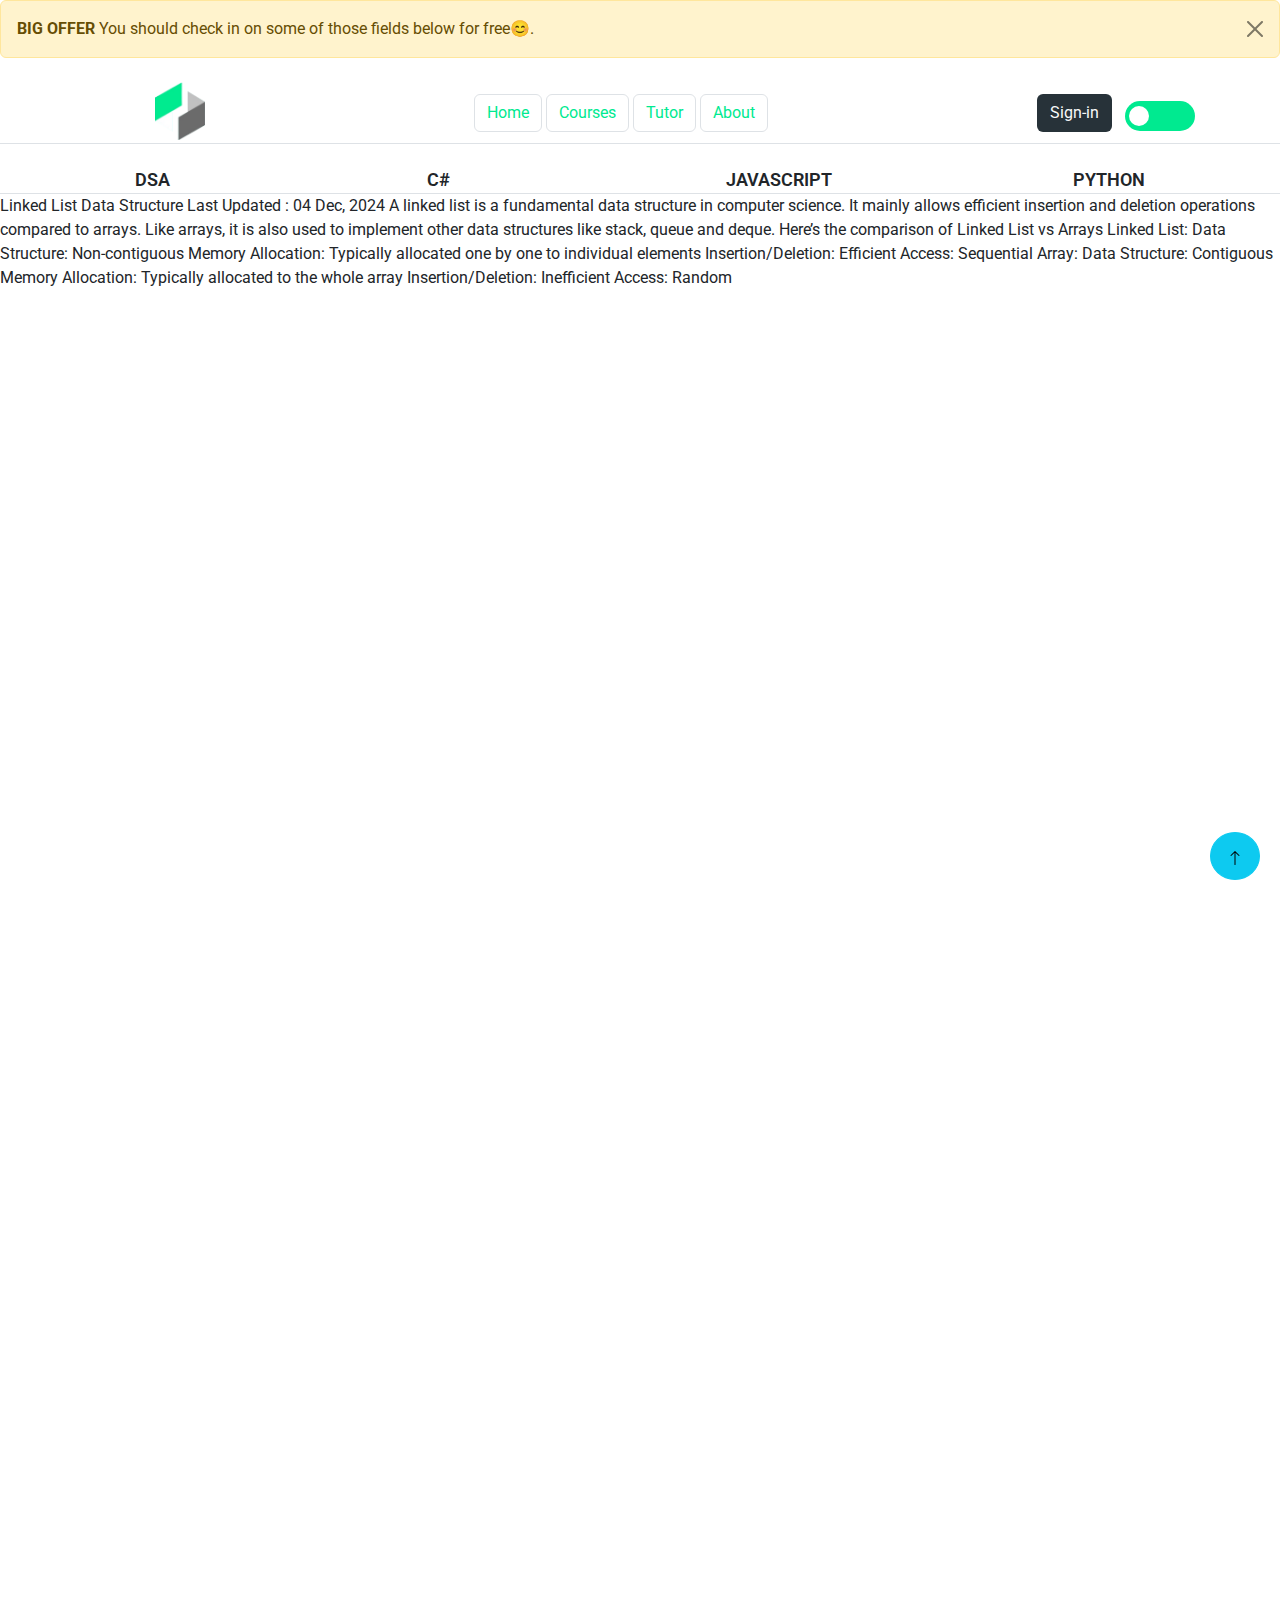
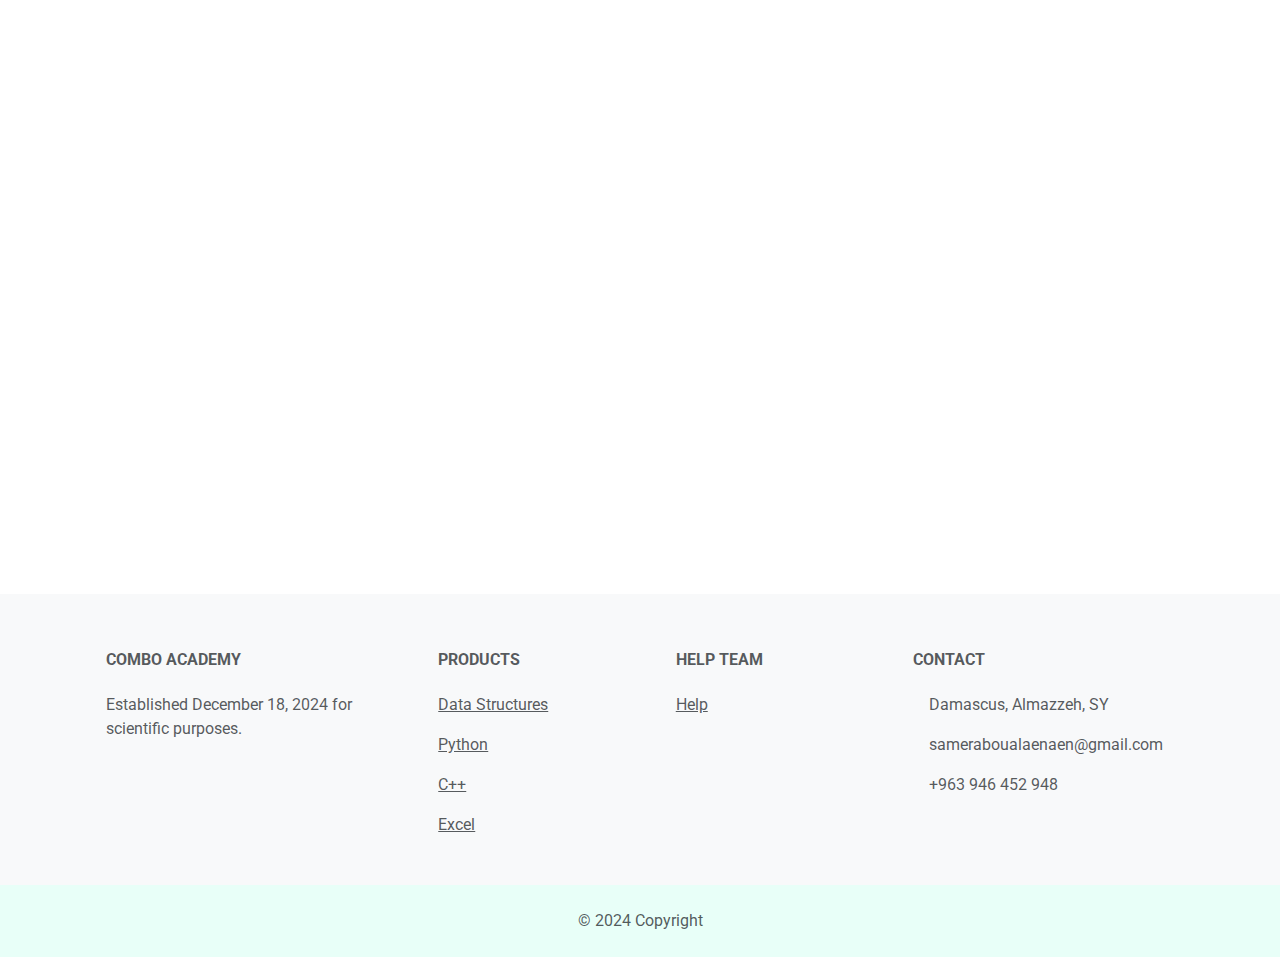
==== courses/linkedlist.html @ b54dd329 "Add files via upload" ====
<!DOCTYPE html>
<html lang="en">
<head>
    <meta charset="UTF-8">
    <meta name="viewport" content="width=device-width, initial-scale=1.0">
    <link rel="stylesheet" href="coursesstyle.css">
    <link href="https://cdn.jsdelivr.net/npm/bootstrap@5.3.3/dist/css/bootstrap.min.css" rel="stylesheet" integrity="sha384-QWTKZyjpPEjISv5WaRU9OFeRpok6YctnYmDr5pNlyT2bRjXh0JMhjY6hW+ALEwIH" crossorigin="anonymous">
    <link rel="preconnect" href="https://fonts.googleapis.com">
    <link rel="preconnect" href="https://fonts.gstatic.com" crossorigin>
    <link href="https://fonts.googleapis.com/css2?family=Cairo:wght@200..1000&family=Roboto:ital,wght@0,100;0,300;0,400;0,500;0,700;0,900;1,100;1,300;1,400;1,500;1,700;1,900&display=swap" rel="stylesheet">
    <link rel="shortcut icon" href="./images/download.png" type="image/x-icon">
    <link
      rel="stylesheet"
      href="https://cdnjs.cloudflare.com/ajax/libs/font-awesome/6.0.0-beta2/css/all.min.css"
      integrity="sha512-YWzhKL2whUzgiheMoBFwW8CKV4qpHQAEuvilg9FAn5VJUDwKZZxkJNuGM4XkWuk94WCrrwslk8yWNGmY1EduTA=="
      crossorigin="anonymous"
      referrerpolicy="no-referrer"
    />
    <title>Combo</title>
</head>
<body>
    <div class="alert alert-warning alert-dismissible fade show" role="alert">
        <strong>BIG OFFER</strong> You should check in on some of those fields below for free😊.
        <button type="button" class="btn-close" data-bs-dismiss="alert" aria-label="Close"></button>
      </div>  
      <div class="nav-container">
        <div class="nav-section-1">
          <div class="logo">
              <div class="fs-2 mb-3">
                  <img src="./images/download.png" alt="" style="margin-top: -12px; width: 50px; display: flex; align-content: center; align-items: center;">
                </div>
          </div>
        </div>
          <div class="nav-section-2">
              <div class="links">
                  <li>
                     <a href="#" class="btn border" id="navA1">Home</a>
                     <a href="#explore-courses" class="btn border" id="navA2">Courses</a>
                     <a href="#Teacher" class="btn border" id="navA4">Tutor</a>
                     <a href="#About-section" class="btn border" id="navA3">About</a>
                  </li>
              </div>
          </div>
            <div class="nav-section-3">
              <div class="sign-button">
                  <button  style="background-color: #273239;" class="btn text-light" id="signBtn" data-bs-toggle="modal" data-bs-target="#signInModal">Sign-in</button>
              </div>
              <div class="dark-mode-toggle">
                  <input type="checkbox" class="input" id="dark-mode">
                  <label for="dark-mode" class="label">
                      <div class="circle"></div>
                  </label>
              </div>
          </div>
      </div>
   </nav>

   <div class="nav-checkBoxes">
    <div class="aLinks">
        <div class="dropdown">
        <button class="btn text-dark" id="drop-button">DSA</button>
        <div class="DSA-content" id="dsa-contnet">
        <a href="./courses/linkedlist.html">Linked List</a>
        <a href="./courses/stack.html">Stack</a>
        <a href="./courses/hash.html">Hash table</a>
        <a href="./courses/heaps.html">Heaps</a>
        </div>
        </div>
        <div class="dropdown">
            <button class="btn text-dark" id="drop-button">C#</button>
            <div class="DSA-content">
                <a href="./indexes/CSharp.html">Introduction</a>
                <a href="./indexes/CSharp.html">Syntax</a>
                <a href="./indexes/CSharp.html">Examples</a>
            </div>
        </div>

        <div class="dropdown">
            <button class="btn text-dark" id="drop-button">JAVASCRIPT</button>
            <div class="DSA-content">
               <a href="./indexes/JAVASCRIPT.html">Introduction</a>
               <a href="./indexes/JAVASCRIPT.html">Syntax</a>
               <a href="./indexes/JAVASCRIPT.html">Examples</a>
            </div>
        </div>

        <div class="dropdown">
            <button class="btn text-dark" id="drop-button">PYTHON</button>
            <div class="DSA-content">
                <a href="./indexes/PYTHON.html">Introduction</a>
                <a href="./indexes/PYTHON.html">Syntax</a>
                <a href="./indexes/PYTHON.html">Examples</a>
            </div>
        </div>
    </div>
   </div>  
   
   <div class="div" style="height: 2000px;">
    Linked List Data Structure
    Last Updated : 04 Dec, 2024
    A linked list is a fundamental data structure in computer science. It mainly allows efficient insertion and deletion operations compared to arrays. Like arrays, it is also used to implement other data structures like stack, queue and deque. Here’s the comparison of Linked List vs Arrays
    
    Linked List:
    
    Data Structure: Non-contiguous
    Memory Allocation: Typically allocated one by one to individual elements
    Insertion/Deletion: Efficient
    Access: Sequential
    Array:
    
    Data Structure: Contiguous
    Memory Allocation: Typically allocated to the whole array
    Insertion/Deletion: Inefficient
    Access: Random
   </div>

<footer class="text-center text-lg-start bg-body-tertiary text-muted" id="footer">
    <section class="p-2">
        <div class="container text-center text-md-start mt-5">
            <div class="row mt-3">
                <div class="col-md-3 col-lg-4 col-xl-3 mx-auto mb-4">
                    <h6 class="text-uppercase fw-bold mb-4">Combo academy</h6>
                    <p>Established December 18, 2024 for scientific purposes.</p>
                </div>
                <div class="col-md-2 col-lg-2 col-xl-2 mx-auto mb-4">
                    <h6 class="text-uppercase fw-bold mb-4">Products</h6>
                    <p><a href="./indexes/DSA.html" class="text-reset">Data Structures</a></p>
                    <p><a href="./indexes/PYTHON.html" class="text-reset">Python</a></p>
                    <p><a href="./indexes/C++.html" class="text-reset">C++</a></p>
                    <p><a href="./indexes/EXCEL.html" class="text-reset">Excel</a></p>
                </div>
                <div class="col-md-3 col-lg-2 col-xl-2 mx-auto mb-4">
                    <h6 class="text-uppercase fw-bold mb-4">Help Team</h6>
                    <p><a href="#!" class="text-reset">Help</a></p>
                </div>
                <div class="col-md-4 col-lg-3 col-xl-3 mx-auto mb-md-0 mb-4">
                    <h6 class="text-uppercase fw-bold mb-4">Contact</h6>
                    <p><i class="fas fa-home me-3"></i>Damascus, Almazzeh, SY</p>
                    <p><i class="fas fa-envelope me-3"></i> sameraboualaenaen@gmail.com</p>
                    <p><i class="fas fa-phone me-3"></i>+963 946 452 948</p>
                </div>
            </div>
        </div>
    </section>
  <div class="text-center p-4 copyright" style="background-color: rgba(232,255,248,255);">
    © 2024 Copyright
  </div>
    </footer>
    <!--Buttons  -->
    <div class="arrow">
<a href="#" id="scrollButton" class="btn btn-info btn-floating btn-lg" style="position: fixed; bottom: 20px; right: 20px; border-radius: 50%; display: block;">
  <svg xmlns="http://www.w3.org/2000/svg" width="16" height="16" fill="currentColor" class="bi bi-arrow-up" viewBox="0 0 16 16">
    <path fill-rule="evenodd" d="M8 15a.5.5 0 0 0 .5-.5V2.707l3.146 3.147a.5.5 0 0 0 .708-.708l-4-4a.5.5 0 0 0-.708 0l-4 4a.5.5 0 1 0 .708.708L7.5 2.707V14.5a.5.5 0 0 0 .5.5"/>
  </svg>
</a>
    </div>
    <script src="main.js" defer></script>
</body>
</html>
---- courses/coursesstyle.css ----
*{
    padding: 0;
    margin: 0;
    box-sizing: border-box;
    font-family: "Roboto", serif;
}
nav{
    width: 100%;
}
.nav-container{
    height: 70px;
    display: flex;
    align-items: flex-start;
    justify-content: space-around;
    border-bottom:  1px solid #dee2e6;
    padding: 20px;
}
.logo{
    cursor: not-allowed;
}
.links li{
    list-style: none;
}
.links a{
    /* margin-left: 10px; */
    text-decoration: none;
}
.nav-section-2 .links li a{
    color: rgba(0,234,144,255);
}
.nav-section-2 .links li a:hover{
    padding: 0;
    margin: 0;
    box-sizing: border-box;
    font-family: "Roboto", serif;
}
nav{
    width: 100%;
    display: flex;
    justify-content: space-between;
    align-items: center;
}
.nav-container{
    height: 70px;
    display: flex;
    align-items: flex-start;
    justify-content: space-around;
    border-bottom:  1px solid #dee2e6;
    padding: 20px;
}
.logo{
    cursor: not-allowed;
}
.links li{
    list-style: none;
}
.links a{
    text-decoration: none;
    transition: color 0.2s ease;
}
.links a:hover{
    color: rgba(0,234,144,255);
}
.nav-section-2 .links li a{
    color: rgba(0,234,144,255);
}
.nav-section-2 .links li a:hover{
    background: #5fa771;
    color: #fff;
}
.input{
    visibility: hidden;
}
.label{
    position: absolute;
    width: 70px;
    height: 30px;
    background-color: rgba(0,234,144,255);
    border-radius: 20px;
    cursor: pointer;
}
.circle{
    position: absolute;
    width: 20px;
    background: #5fa771;
    color: #fff;
}
.input{
    visibility: hidden;
}
.label{
    position: absolute;
    width: 70px;
    height: 30px;
    background-color: rgba(0,234,144,255);
    border-radius: 20px;
    cursor: pointer;
}
.circle{
    position: absolute;
    width: 20px;
    height: 20px;
    background-color: white;
    border-radius: 50%;
    top: 5px;
    left: 4px;
    animation: toggleOff 0.4s linear forwards;
}
.input:checked + .label{
    background-color: white;
}
.input:checked + .label .circle{
    animation: toggleOn 0.4s linear forwards;
    background-color: black;
}
@keyframes toggleOn {
    0%{
        transform: translateX(0);
    }
    100%{
        transform: translateX(40px);
    }
}
@keyframes toggleOff {
    0%{
        transform: translateX(40px);
    }
    100%{
        transform: translateX(0);
    }
}
.nav-section-3{
    display: flex;
    align-items: center;
    justify-content: center;
}
.nav-checkBoxes {
    padding: 15px;
    border-bottom: 1px solid #dee2e6; 
    height: 50px;
}
.aLinks {
    display: flex; 
    justify-content: space-around; 
    flex-wrap: wrap;
    margin-bottom: 10px; 
}
.aLinks a{
    text-decoration: none;
}
.dropdown li{
    display: inline-block;
    position: relative;
}
.dropdown {
    position: relative;
}
.dropdown button{
    font-size: 18px;
    font-weight: 600;
}
.DSA-content {
    display: block; 
    align-items: center;
    height: 0;
    overflow: hidden;
    transition: height 0.3s ease;
    display: flex;
    flex-direction: column;
    background-color: #fff;
    border-radius: 10px;
}
.DSA-content a{
    color: #000;
}
.dropdown:hover .DSA-content {
    height: auto; 
    font-size: 18px;
}
.dropdown .DSA-content a:hover{
    font-size: 20px;
    text-decoration: underline;
    color: rgba(0,234,144,255);
}
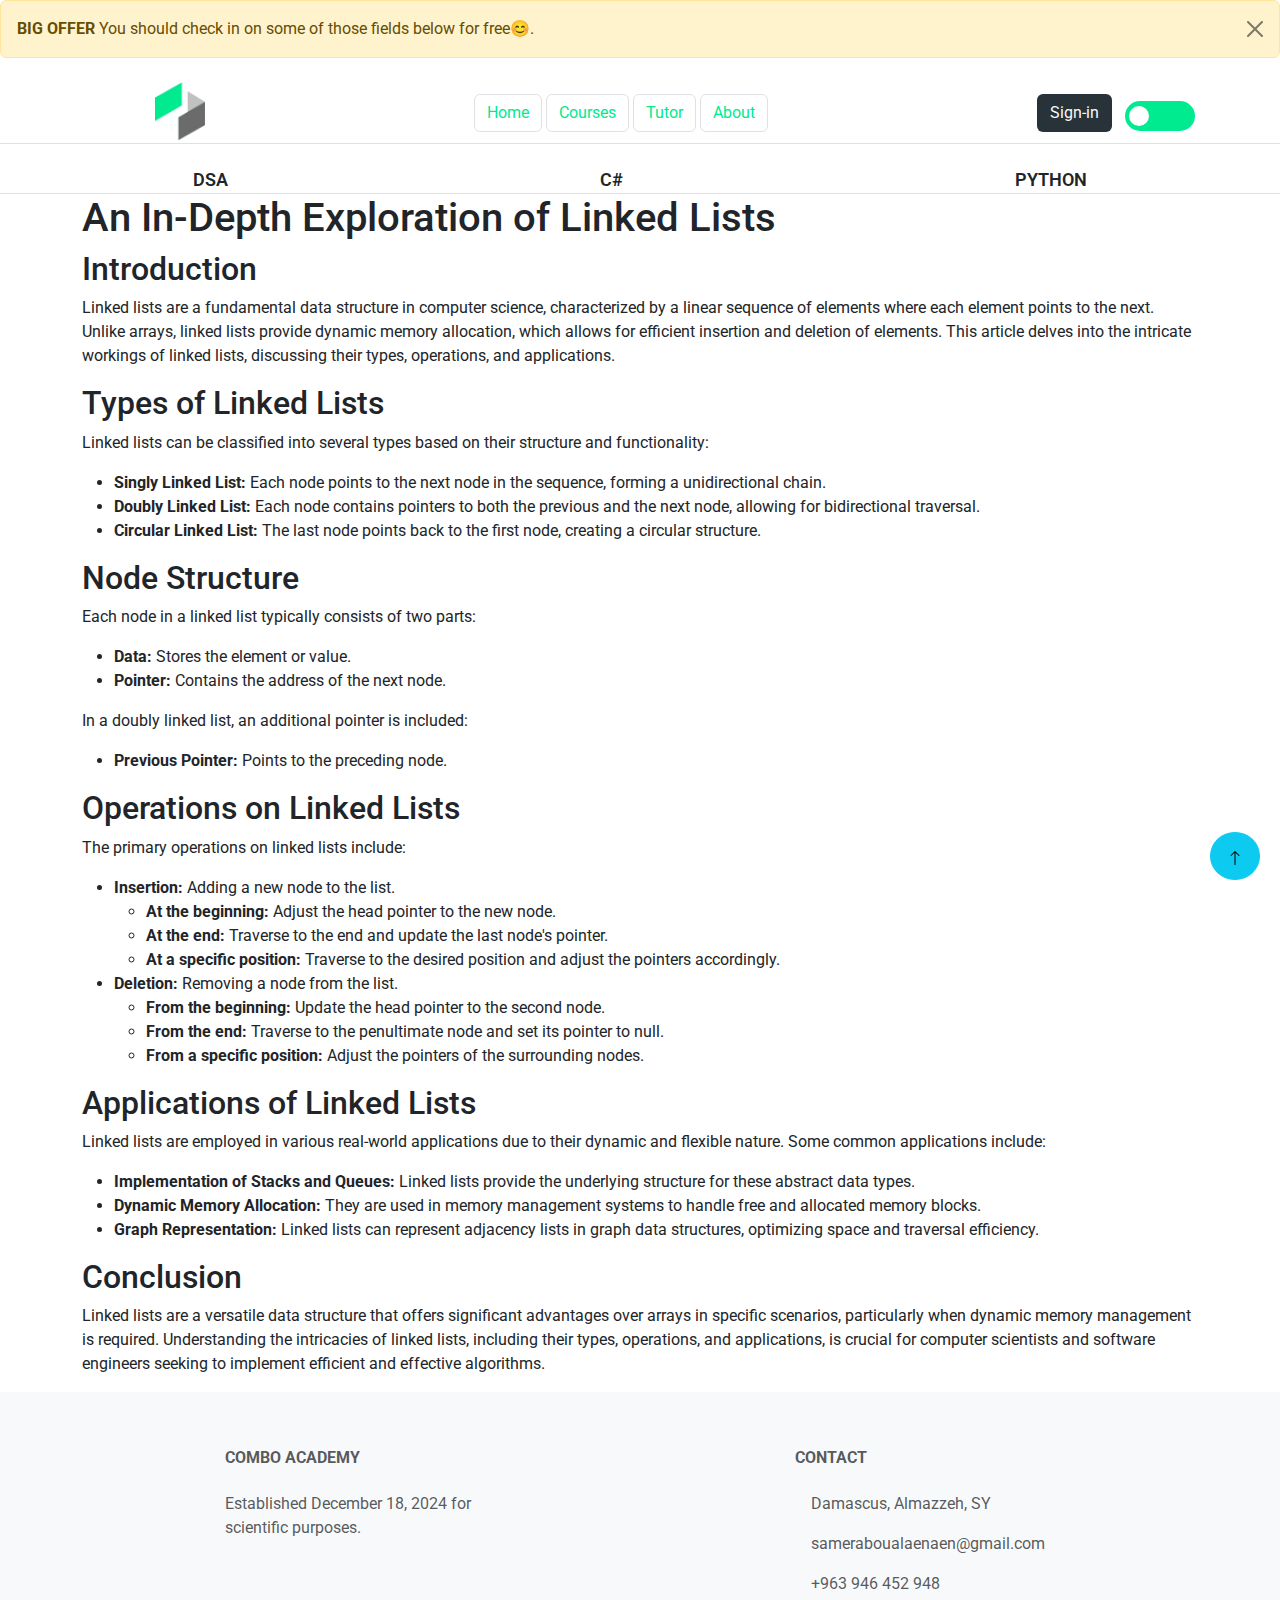
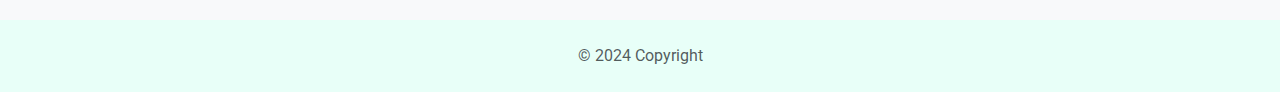
==== commit ce4f3b47: "Update linkedlist.html" ====
--- a/courses/linkedlist.html
+++ b/courses/linkedlist.html
@@ -17,7 +17,8 @@
       referrerpolicy="no-referrer"
     />
     <title>Combo</title>
-</head>
+<head>
+
 <body>
     <div class="alert alert-warning alert-dismissible fade show" role="alert">
         <strong>BIG OFFER</strong> You should check in on some of those fields below for free😊.
@@ -74,16 +75,6 @@
                 <a href="./indexes/CSharp.html">Examples</a>
             </div>
         </div>
-
-        <div class="dropdown">
-            <button class="btn text-dark" id="drop-button">JAVASCRIPT</button>
-            <div class="DSA-content">
-               <a href="./indexes/JAVASCRIPT.html">Introduction</a>
-               <a href="./indexes/JAVASCRIPT.html">Syntax</a>
-               <a href="./indexes/JAVASCRIPT.html">Examples</a>
-            </div>
-        </div>
-
         <div class="dropdown">
             <button class="btn text-dark" id="drop-button">PYTHON</button>
             <div class="DSA-content">
@@ -94,66 +85,125 @@
         </div>
     </div>
    </div>  
-   
-   <div class="div" style="height: 2000px;">
-    Linked List Data Structure
-    Last Updated : 04 Dec, 2024
-    A linked list is a fundamental data structure in computer science. It mainly allows efficient insertion and deletion operations compared to arrays. Like arrays, it is also used to implement other data structures like stack, queue and deque. Here’s the comparison of Linked List vs Arrays
-    
-    Linked List:
-    
-    Data Structure: Non-contiguous
-    Memory Allocation: Typically allocated one by one to individual elements
-    Insertion/Deletion: Efficient
-    Access: Sequential
-    Array:
-    
-    Data Structure: Contiguous
-    Memory Allocation: Typically allocated to the whole array
-    Insertion/Deletion: Inefficient
-    Access: Random
-   </div>
-
-<footer class="text-center text-lg-start bg-body-tertiary text-muted" id="footer">
-    <section class="p-2">
-        <div class="container text-center text-md-start mt-5">
-            <div class="row mt-3">
-                <div class="col-md-3 col-lg-4 col-xl-3 mx-auto mb-4">
-                    <h6 class="text-uppercase fw-bold mb-4">Combo academy</h6>
-                    <p>Established December 18, 2024 for scientific purposes.</p>
-                </div>
-                <div class="col-md-2 col-lg-2 col-xl-2 mx-auto mb-4">
-                    <h6 class="text-uppercase fw-bold mb-4">Products</h6>
-                    <p><a href="./indexes/DSA.html" class="text-reset">Data Structures</a></p>
-                    <p><a href="./indexes/PYTHON.html" class="text-reset">Python</a></p>
-                    <p><a href="./indexes/C++.html" class="text-reset">C++</a></p>
-                    <p><a href="./indexes/EXCEL.html" class="text-reset">Excel</a></p>
-                </div>
-                <div class="col-md-3 col-lg-2 col-xl-2 mx-auto mb-4">
-                    <h6 class="text-uppercase fw-bold mb-4">Help Team</h6>
-                    <p><a href="#!" class="text-reset">Help</a></p>
-                </div>
-                <div class="col-md-4 col-lg-3 col-xl-3 mx-auto mb-md-0 mb-4">
-                    <h6 class="text-uppercase fw-bold mb-4">Contact</h6>
-                    <p><i class="fas fa-home me-3"></i>Damascus, Almazzeh, SY</p>
-                    <p><i class="fas fa-envelope me-3"></i> sameraboualaenaen@gmail.com</p>
-                    <p><i class="fas fa-phone me-3"></i>+963 946 452 948</p>
-                </div>
-            </div>
-        </div>
-    </section>
-  <div class="text-center p-4 copyright" style="background-color: rgba(232,255,248,255);">
-    © 2024 Copyright
-  </div>
-    </footer>
+
+    <div class="container">
+        <h1>An In-Depth Exploration of Linked Lists</h1>
+        <h2>Introduction</h2>
+        <p>Linked lists are a fundamental data structure in computer science, characterized by a linear sequence of elements where each element points to the next. Unlike arrays, linked lists provide dynamic memory allocation, which allows for efficient insertion and deletion of elements. This article delves into the intricate workings of linked lists, discussing their types, operations, and applications.</p>
+
+        <h2>Types of Linked Lists</h2>
+        <p>Linked lists can be classified into several types based on their structure and functionality:</p>
+        <ul>
+            <li><strong>Singly Linked List:</strong> Each node points to the next node in the sequence, forming a unidirectional chain.</li>
+            <li><strong>Doubly Linked List:</strong> Each node contains pointers to both the previous and the next node, allowing for bidirectional traversal.</li>
+            <li><strong>Circular Linked List:</strong> The last node points back to the first node, creating a circular structure.</li>
+        </ul>
+
+        <h2>Node Structure</h2>
+        <p>Each node in a linked list typically consists of two parts:</p>
+        <ul>
+            <li><strong>Data:</strong> Stores the element or value.</li>
+            <li><strong>Pointer:</strong> Contains the address of the next node.</li>
+        </ul>
+        <p>In a doubly linked list, an additional pointer is included:</p>
+        <ul>
+            <li><strong>Previous Pointer:</strong> Points to the preceding node.</li>
+        </ul>
+
+        <h2>Operations on Linked Lists</h2>
+        <p>The primary operations on linked lists include:</p>
+        <ul>
+            <li><strong>Insertion:</strong> Adding a new node to the list.
+                <ul>
+                    <li><strong>At the beginning:</strong> Adjust the head pointer to the new node.</li>
+                    <li><strong>At the end:</strong> Traverse to the end and update the last node's pointer.</li>
+                    <li><strong>At a specific position:</strong> Traverse to the desired position and adjust the pointers accordingly.</li>
+                </ul>
+            </li>
+            <li><strong>Deletion:</strong> Removing a node from the list.
+                <ul>
+                    <li><strong>From the beginning:</strong> Update the head pointer to the second node.</li>
+                    <li><strong>From the end:</strong> Traverse to the penultimate node and set its pointer to null.</li>
+                    <li><strong>From a specific position:</strong> Adjust the pointers of the surrounding nodes.</li>
+                </ul>
+            </li>
+        </ul>
+
+        <h2>Applications of Linked Lists</h2>
+        <p>Linked lists are employed in various real-world applications due to their dynamic and flexible nature. Some common applications include:</p>
+        <ul>
+            <li><strong>Implementation of Stacks and Queues:</strong> Linked lists provide the underlying structure for these abstract data types.</li>
+            <li><strong>Dynamic Memory Allocation:</strong> They are used in memory management systems to handle free and allocated memory blocks.</li>
+            <li><strong>Graph Representation:</strong> Linked lists can represent adjacency lists in graph data structures, optimizing space and traversal efficiency.</li>
+        </ul>
+
+        <h2>Conclusion</h2>
+        <p>Linked lists are a versatile data structure that offers significant advantages over arrays in specific scenarios, particularly when dynamic memory management is required. Understanding the intricacies of linked lists, including their types, operations, and applications, is crucial for computer scientists and software engineers seeking to implement efficient and effective algorithms.</p>
+    </div>
+
+    <div class="modal" tabindex="-1" id="signInModal">
+        <div class="modal-dialog">
+          <div class="modal-content">
+            <div class="alert alert-danger alert-dismissible fade show" style="display: none;" id="faild-alert" role="alert">
+              <strong>Check the information🤔</strong>
+              <button type="button" class="btn-close" data-bs-dismiss="alert" aria-label="Close"></button>
+            </div> 
+            <div class="alert alert-success alert-dismissible fade show" id="success-alert" style="display: none;" role="alert">
+              <strong>Succeed sign-in😁</strong>
+              <button type="button" class="btn-close" data-bs-dismiss="alert" aria-label="Close" aria-required="true"></button>
+            </div>
+            <div class="modal-header">
+              <h5 class="modal-title">Sign In</h5>
+              <button type="button" class="btn-close" data-bs-dismiss="modal" aria-label="Close"></button>
+            </div>
+            <div class="modal-body d-flex justify-content-center flex-column">
+              <label for="name">Name: </label>
+              <input type="text" id="name" placeholder="Your name">
+              <label for="age">Age: </label>
+              <input type="number" id="age" placeholder="19">
+              <label for="email">email: </label>
+              <input type="email" id="email" placeholder="..@gmail.com">
+            </div>
+            <div class="modal-footer">
+              <button type="button" class="btn btn-secondary" data-bs-dismiss="modal">Close</button>
+              <button type="button" class="btn btn-primary" onclick="getInfo()">Submit</button>
+            </div>
+          </div>
+        </div>
+      </div>
+
     <!--Buttons  -->
     <div class="arrow">
-<a href="#" id="scrollButton" class="btn btn-info btn-floating btn-lg" style="position: fixed; bottom: 20px; right: 20px; border-radius: 50%; display: block;">
-  <svg xmlns="http://www.w3.org/2000/svg" width="16" height="16" fill="currentColor" class="bi bi-arrow-up" viewBox="0 0 16 16">
-    <path fill-rule="evenodd" d="M8 15a.5.5 0 0 0 .5-.5V2.707l3.146 3.147a.5.5 0 0 0 .708-.708l-4-4a.5.5 0 0 0-.708 0l-4 4a.5.5 0 1 0 .708.708L7.5 2.707V14.5a.5.5 0 0 0 .5.5"/>
-  </svg>
-</a>
-    </div>
-    <script src="main.js" defer></script>
+     <a href="#" id="scrollButton" class="btn btn-info btn-floating btn-lg" style="position: fixed; bottom: 20px; right: 20px; border-radius: 50%; display: block;">
+       <svg xmlns="http://www.w3.org/2000/svg" width="16" height="16" fill="currentColor" class="bi bi-arrow-up" viewBox="0 0 16 16">
+         <path fill-rule="evenodd" d="M8 15a.5.5 0 0 0 .5-.5V2.707l3.146 3.147a.5.5 0 0 0 .708-.708l-4-4a.5.5 0 0 0-.708 0l-4 4a.5.5 0 1 0 .708.708L7.5 2.707V14.5a.5.5 0 0 0 .5.5"/>
+       </svg>
+     </a>
+     </div>
+     
+     <footer class="text-center text-lg-start bg-body-tertiary text-muted" id="footer">
+        <section class="p-2">
+            <div class="container text-center text-md-start mt-5">
+                <div class="row mt-3">
+                    <div class="col-md-3 col-lg-4 col-xl-3 mx-auto mb-4">
+                        <h6 class="text-uppercase fw-bold mb-4">Combo academy</h6>
+                        <p>Established December 18, 2024 for scientific purposes.</p>
+                    </div>
+                    <div class="col-md-4 col-lg-3 col-xl-3 mx-auto mb-md-0 mb-4">
+                        <h6 class="text-uppercase fw-bold mb-4">Contact</h6>
+                        <p><i class="fas fa-home me-3"></i>Damascus, Almazzeh, SY</p>
+                        <p><i class="fas fa-envelope me-3"></i> sameraboualaenaen@gmail.com</p>
+                        <p><i class="fas fa-phone me-3"></i>+963 946 452 948</p>
+                    </div>
+                </div>
+            </div>
+        </section>
+      <div class="text-center p-4 copyright" style="background-color: rgba(232,255,248,255);">
+        © 2024 Copyright
+      </div>
+     </footer>
+
+    <script src="../main.js" defer></script>
+    <script src="https://cdn.jsdelivr.net/npm/bootstrap@5.3.3/dist/js/bootstrap.bundle.min.js" integrity="sha384-YvpcrYf0tY3lHB60NNkmXc5s9fDVZLESaAA55NDzOxhy9GkcIdslK1eN7N6jIeHz" crossorigin="anonymous"></script>
 </body>
-</html>+</html>
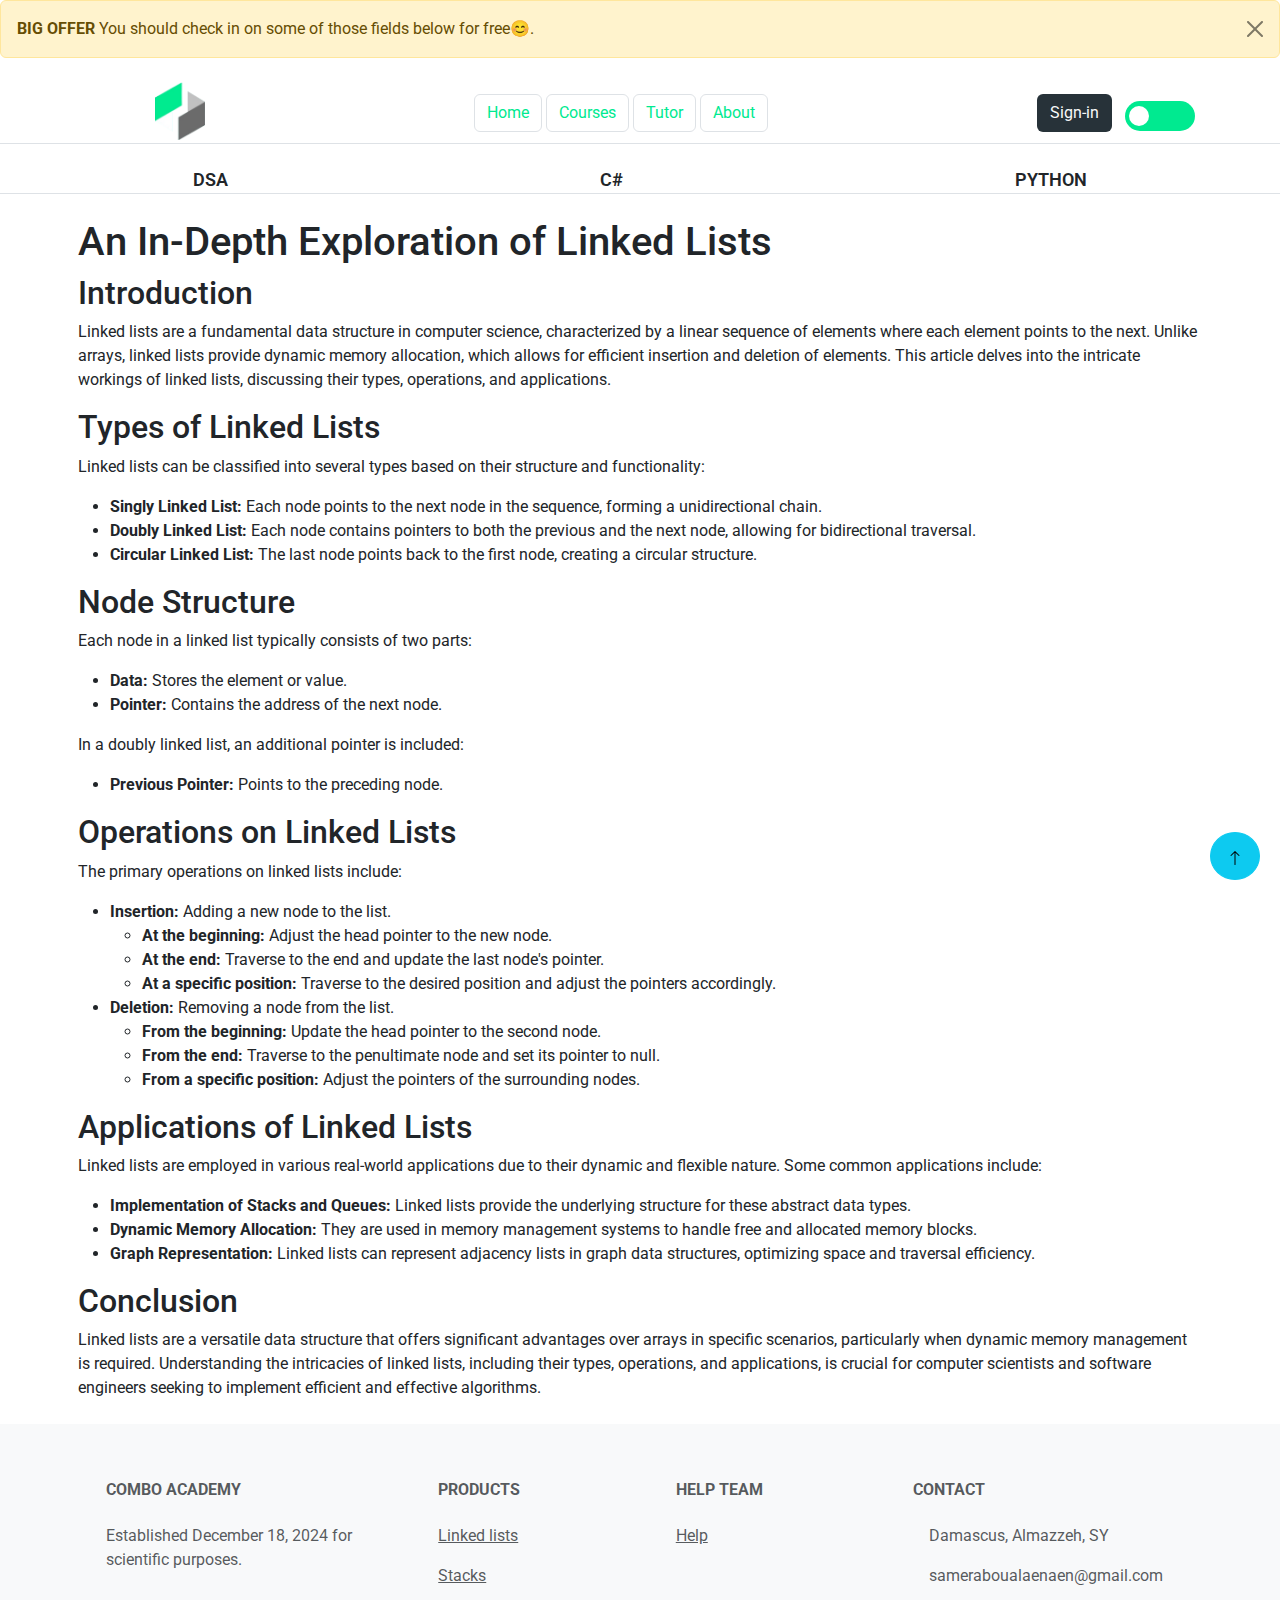
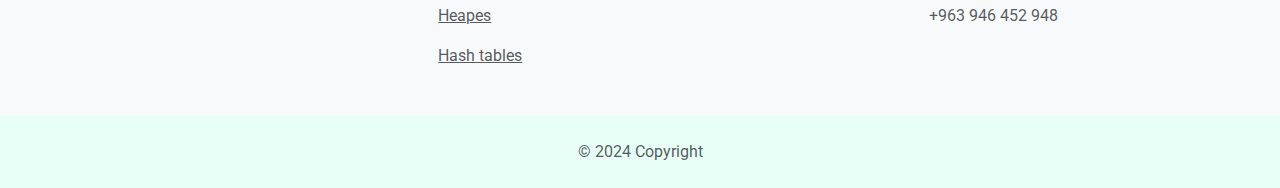
==== commit bc39c50d: "Update linkedlist.html" ====
--- a/courses/linkedlist.html
+++ b/courses/linkedlist.html
@@ -61,7 +61,7 @@
         <div class="dropdown">
         <button class="btn text-dark" id="drop-button">DSA</button>
         <div class="DSA-content" id="dsa-contnet">
-        <a href="./courses/linkedlist.html">Linked List</a>
+        <a href="#">Linked List</a>
         <a href="./courses/stack.html">Stack</a>
         <a href="./courses/hash.html">Hash table</a>
         <a href="./courses/heaps.html">Heaps</a>
@@ -86,7 +86,7 @@
     </div>
    </div>  
 
-    <div class="container">
+    <div class="container mt-3 p-2">
         <h1>An In-Depth Exploration of Linked Lists</h1>
         <h2>Introduction</h2>
         <p>Linked lists are a fundamental data structure in computer science, characterized by a linear sequence of elements where each element points to the next. Unlike arrays, linked lists provide dynamic memory allocation, which allows for efficient insertion and deletion of elements. This article delves into the intricate workings of linked lists, discussing their types, operations, and applications.</p>
@@ -181,7 +181,8 @@
      </a>
      </div>
      
-     <footer class="text-center text-lg-start bg-body-tertiary text-muted" id="footer">
+    <!--Footer -->
+    <footer class="text-center text-lg-start bg-body-tertiary text-muted" id="footer">
         <section class="p-2">
             <div class="container text-center text-md-start mt-5">
                 <div class="row mt-3">
@@ -189,6 +190,17 @@
                         <h6 class="text-uppercase fw-bold mb-4">Combo academy</h6>
                         <p>Established December 18, 2024 for scientific purposes.</p>
                     </div>
+                    <div class="col-md-2 col-lg-2 col-xl-2 mx-auto mb-4">
+                        <h6 class="text-uppercase fw-bold mb-4">Products</h6>
+                        <p><a href="#" class="text-reset">Linked lists</a></p>
+                        <p><a href="./stack.html" class="text-reset">Stacks</a></p>
+                        <p><a href="./heaps.html" class="text-reset">Heapes</a></p>
+                        <p><a href="./hash.html" class="text-reset">Hash tables</a></p>
+                    </div>
+                    <div class="col-md-3 col-lg-2 col-xl-2 mx-auto mb-4">
+                        <h6 class="text-uppercase fw-bold mb-4">Help Team</h6>
+                        <p><a href="#!" class="text-reset">Help</a></p>
+                    </div>
                     <div class="col-md-4 col-lg-3 col-xl-3 mx-auto mb-md-0 mb-4">
                         <h6 class="text-uppercase fw-bold mb-4">Contact</h6>
                         <p><i class="fas fa-home me-3"></i>Damascus, Almazzeh, SY</p>
@@ -201,7 +213,7 @@
       <div class="text-center p-4 copyright" style="background-color: rgba(232,255,248,255);">
         © 2024 Copyright
       </div>
-     </footer>
+        </footer>
 
     <script src="../main.js" defer></script>
     <script src="https://cdn.jsdelivr.net/npm/bootstrap@5.3.3/dist/js/bootstrap.bundle.min.js" integrity="sha384-YvpcrYf0tY3lHB60NNkmXc5s9fDVZLESaAA55NDzOxhy9GkcIdslK1eN7N6jIeHz" crossorigin="anonymous"></script>
--- a/courses/coursesstyle.css
+++ b/courses/coursesstyle.css
@@ -181,4 +181,28 @@
     font-size: 20px;
     text-decoration: underline;
     color: rgba(0,234,144,255);
-}+}
+@media(max-width: 768px){
+    .nav-section-2{
+        display: none;;
+    }
+    .nav-section-3{
+        display: none;
+    }
+    .nav-checkBoxes .aLinks .dropdown #drop-button{
+        width: 2px;
+        font-size: 12px;
+    }
+    .dropdown:hover .DSA-content a{
+        font-size: 12px;
+    }
+    .dropdown .DSA-content a:hover{
+        font-size: 12px;
+        text-decoration: underline;
+        color: rgba(0,234,144,255);
+    }
+    .arrow{
+        left: 380px;
+        top: 600px;
+    }
+}
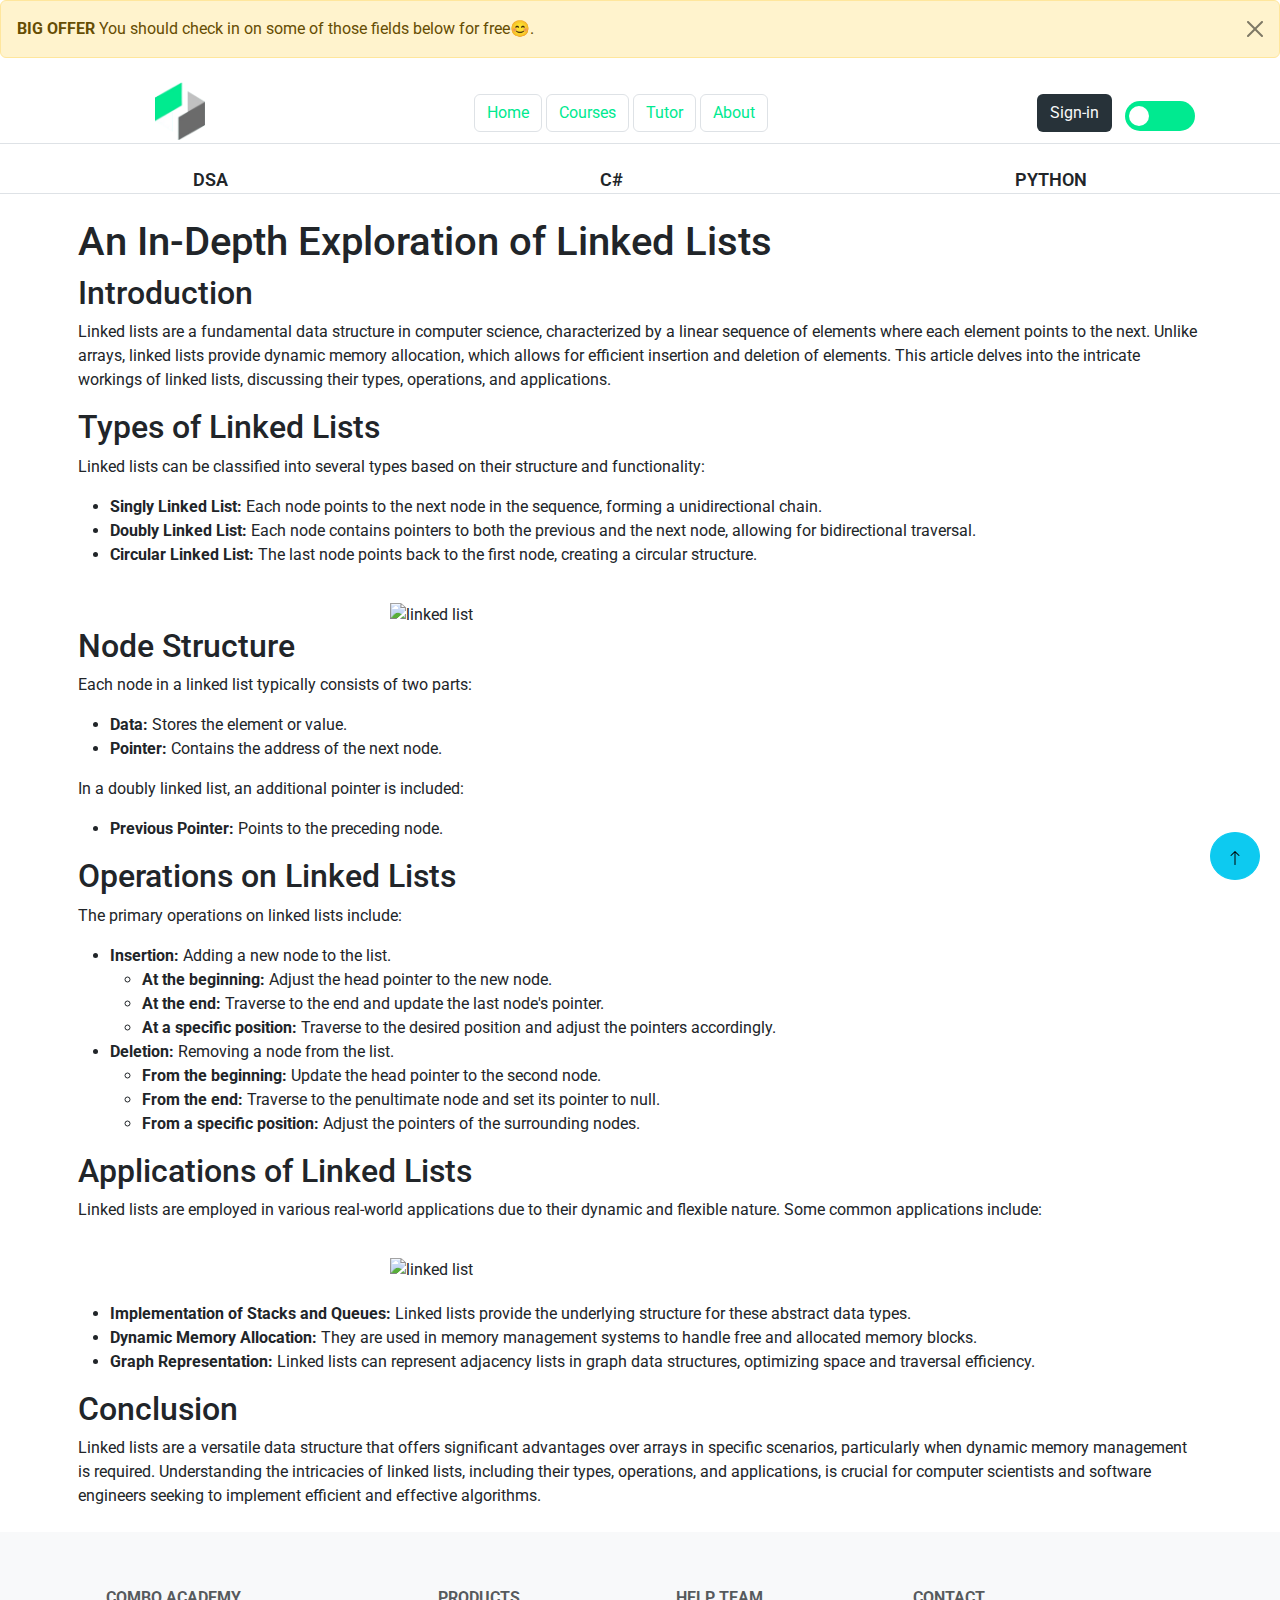
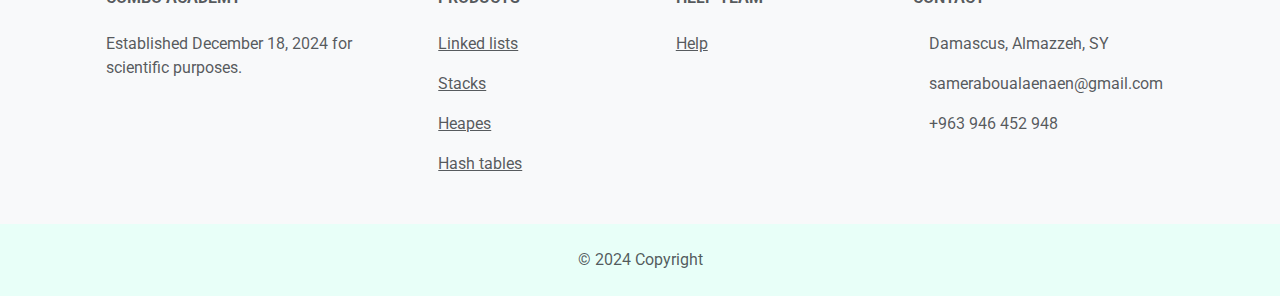
==== commit 56288f34: "Update linkedlist.html" ====
--- a/courses/linkedlist.html
+++ b/courses/linkedlist.html
@@ -62,25 +62,25 @@
         <button class="btn text-dark" id="drop-button">DSA</button>
         <div class="DSA-content" id="dsa-contnet">
         <a href="#">Linked List</a>
-        <a href="./courses/stack.html">Stack</a>
-        <a href="./courses/hash.html">Hash table</a>
-        <a href="./courses/heaps.html">Heaps</a>
+        <a href="./stack.html">Stack</a>
+        <a href="./hash.html">Hash table</a>
+        <a href="./heaps.html">Heaps</a>
         </div>
         </div>
         <div class="dropdown">
             <button class="btn text-dark" id="drop-button">C#</button>
             <div class="DSA-content">
-                <a href="./indexes/CSharp.html">Introduction</a>
-                <a href="./indexes/CSharp.html">Syntax</a>
-                <a href="./indexes/CSharp.html">Examples</a>
+                <a href="./c#introduction.html">Introduction</a>
+                <a href="./c#introduction.html">Syntax</a>
+                <a href="./c#introduction.html">Examples</a>
             </div>
         </div>
         <div class="dropdown">
             <button class="btn text-dark" id="drop-button">PYTHON</button>
             <div class="DSA-content">
-                <a href="./indexes/PYTHON.html">Introduction</a>
-                <a href="./indexes/PYTHON.html">Syntax</a>
-                <a href="./indexes/PYTHON.html">Examples</a>
+                <a href="./pythonsyntax.html">Introduction</a>
+                <a href="./pythonsyntax.html">Syntax</a>
+                <a href="./pythonsyntax.html">Examples</a>
             </div>
         </div>
     </div>
@@ -99,6 +99,9 @@
             <li><strong>Circular Linked List:</strong> The last node points back to the first node, creating a circular structure.</li>
         </ul>
 
+        <div class="d-flex justify-content-center">
+        <img src="../images/images/linked list.jpg" alt="linked list" style="margin-top: 20px; width: 500px;">
+        </div>
         <h2>Node Structure</h2>
         <p>Each node in a linked list typically consists of two parts:</p>
         <ul>
@@ -131,6 +134,9 @@
 
         <h2>Applications of Linked Lists</h2>
         <p>Linked lists are employed in various real-world applications due to their dynamic and flexible nature. Some common applications include:</p>
+        <div class="d-flex justify-content-center">
+          <img src="../images/images/linked list vs array.jpg" alt="linked list" style="margin-top: 20px; margin-bottom: 20px; width: 500px;">
+        </div>
         <ul>
             <li><strong>Implementation of Stacks and Queues:</strong> Linked lists provide the underlying structure for these abstract data types.</li>
             <li><strong>Dynamic Memory Allocation:</strong> They are used in memory management systems to handle free and allocated memory blocks.</li>
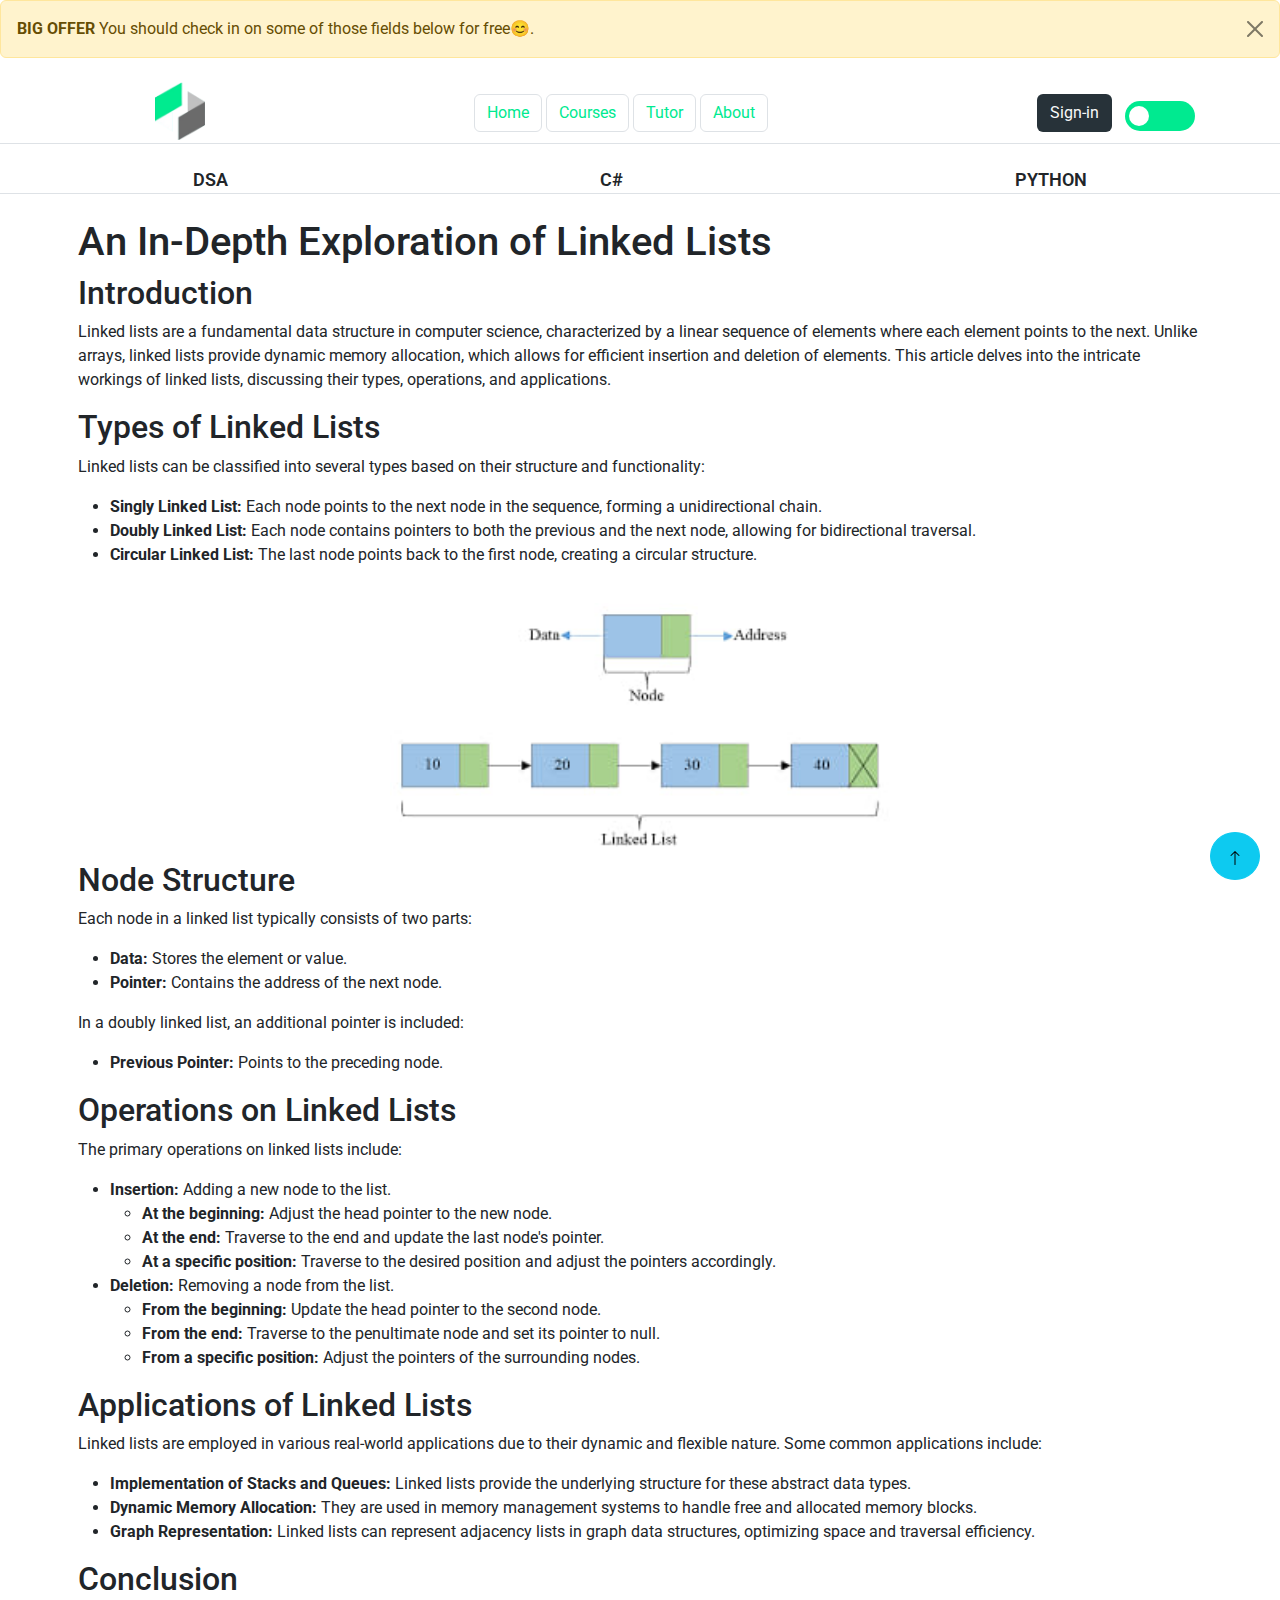
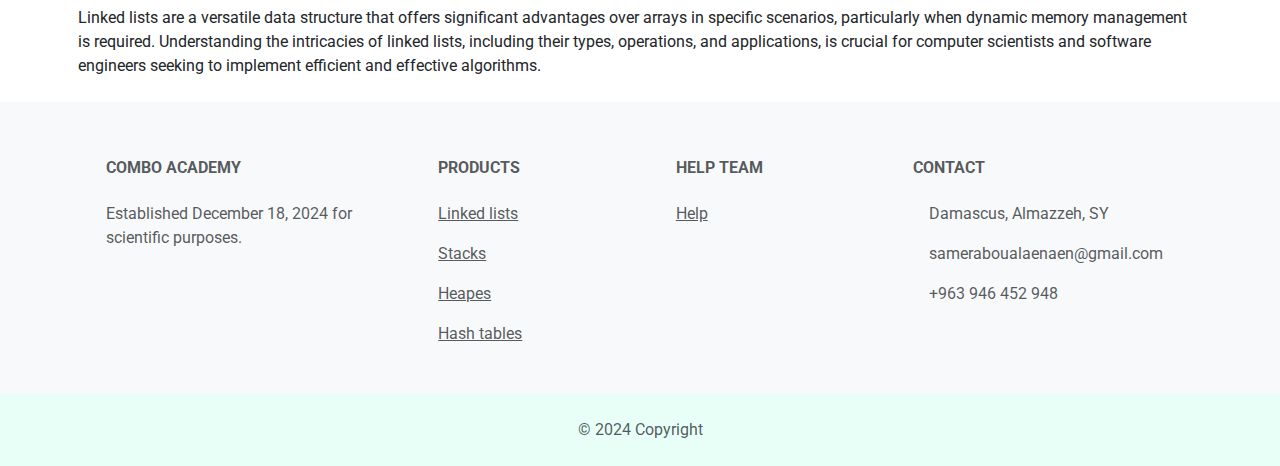
==== commit edfc73a8: "Update linkedlist.html" ====
--- a/courses/linkedlist.html
+++ b/courses/linkedlist.html
@@ -100,7 +100,7 @@
         </ul>
 
         <div class="d-flex justify-content-center">
-        <img src="../images/images/linked list.jpg" alt="linked list" style="margin-top: 20px; width: 500px;">
+        <img src="../images/linked list.jpg" alt="linked list" style="margin-top: 20px; width: 500px;">
         </div>
         <h2>Node Structure</h2>
         <p>Each node in a linked list typically consists of two parts:</p>
@@ -134,9 +134,6 @@
 
         <h2>Applications of Linked Lists</h2>
         <p>Linked lists are employed in various real-world applications due to their dynamic and flexible nature. Some common applications include:</p>
-        <div class="d-flex justify-content-center">
-          <img src="../images/images/linked list vs array.jpg" alt="linked list" style="margin-top: 20px; margin-bottom: 20px; width: 500px;">
-        </div>
         <ul>
             <li><strong>Implementation of Stacks and Queues:</strong> Linked lists provide the underlying structure for these abstract data types.</li>
             <li><strong>Dynamic Memory Allocation:</strong> They are used in memory management systems to handle free and allocated memory blocks.</li>
